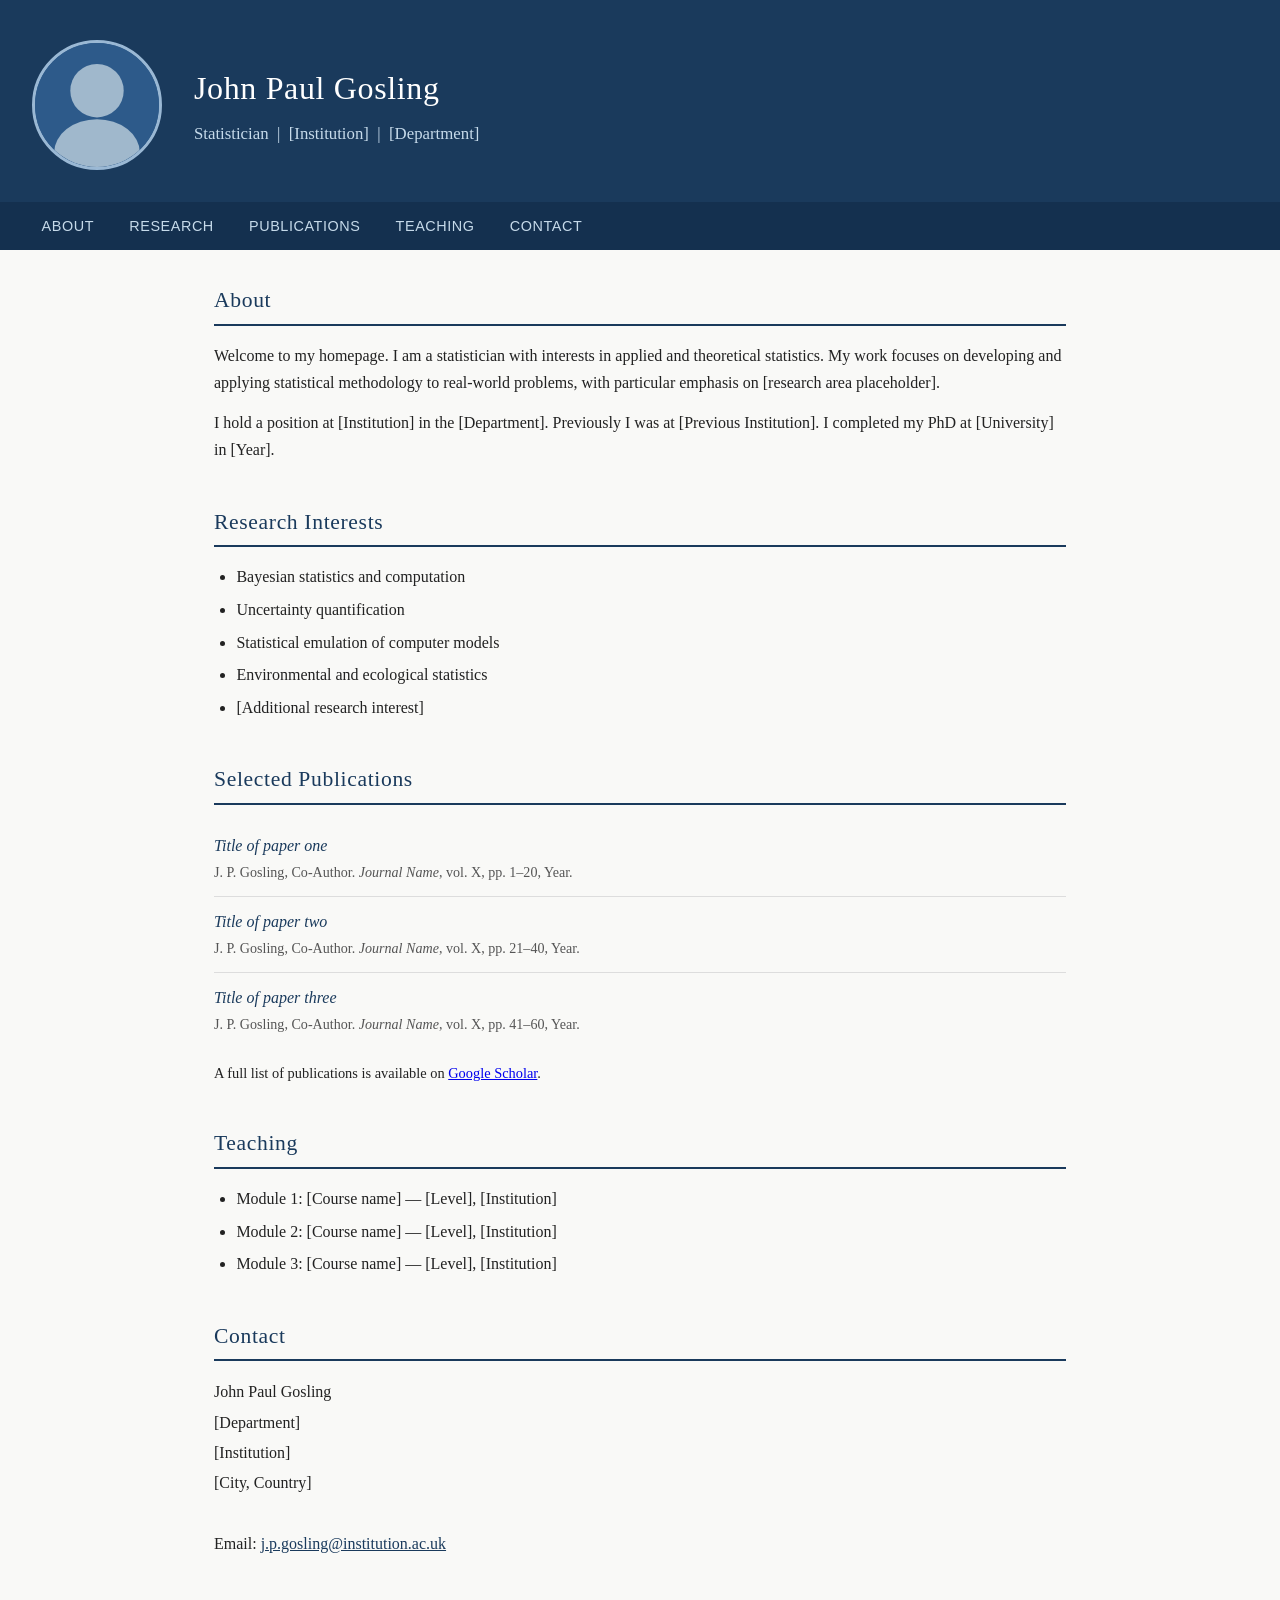
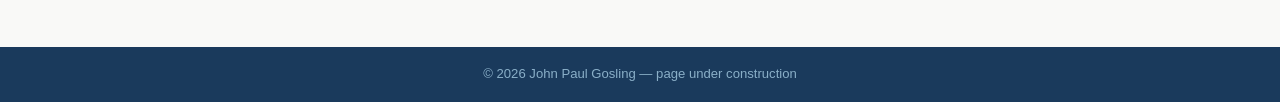
==== index.html @ a859a96c "Add placeholder academic index.html for John Paul Gosling Co-authored-by: johnpaulgosling <37089435+" ====
<!DOCTYPE html>
<html lang="en">
<head>
  <meta charset="UTF-8" />
  <meta name="viewport" content="width=device-width, initial-scale=1.0" />
  <title>John Paul Gosling</title>
  <style>
    *, *::before, *::after { box-sizing: border-box; margin: 0; padding: 0; }

    body {
      font-family: Georgia, "Times New Roman", serif;
      color: #222;
      background: #f9f9f7;
      line-height: 1.7;
    }

    /* ── Header / banner ─────────────────────────────────────── */
    header {
      background: #1a3a5c;
      color: #fff;
      padding: 2.5rem 2rem 2rem;
      display: flex;
      align-items: center;
      gap: 2rem;
      flex-wrap: wrap;
    }

    header img {
      width: 130px;
      height: 130px;
      border-radius: 50%;
      object-fit: cover;
      border: 3px solid #9ab8d4;
      background: #2d5a8a;
    }

    header .intro h1 {
      font-size: 2rem;
      font-weight: normal;
      letter-spacing: 0.02em;
    }

    header .intro p {
      margin-top: 0.3rem;
      font-size: 1.05rem;
      color: #c6daea;
    }

    /* ── Navigation ──────────────────────────────────────────── */
    nav {
      background: #14304f;
    }

    nav ul {
      list-style: none;
      display: flex;
      flex-wrap: wrap;
      padding: 0 1.5rem;
    }

    nav ul li a {
      display: block;
      padding: 0.75rem 1.1rem;
      color: #c6daea;
      text-decoration: none;
      font-family: Arial, sans-serif;
      font-size: 0.9rem;
      letter-spacing: 0.04em;
      text-transform: uppercase;
      transition: color 0.2s;
    }

    nav ul li a:hover { color: #fff; }

    /* ── Main layout ─────────────────────────────────────────── */
    .container {
      max-width: 900px;
      margin: 0 auto;
      padding: 2rem 1.5rem 3rem;
    }

    section { margin-bottom: 2.5rem; }

    h2 {
      font-size: 1.35rem;
      color: #1a3a5c;
      border-bottom: 2px solid #1a3a5c;
      padding-bottom: 0.3rem;
      margin-bottom: 1rem;
      font-weight: normal;
      letter-spacing: 0.03em;
    }

    /* ── About ───────────────────────────────────────────────── */
    #about p { margin-bottom: 0.8rem; }

    /* ── Research interests ──────────────────────────────────── */
    #research ul {
      list-style: disc;
      padding-left: 1.4rem;
    }

    #research ul li { margin-bottom: 0.35rem; }

    /* ── Publications ────────────────────────────────────────── */
    .pub-list { list-style: none; }

    .pub-list li {
      padding: 0.7rem 0;
      border-bottom: 1px solid #ddd;
    }

    .pub-list li:last-child { border-bottom: none; }

    .pub-list .pub-title {
      font-style: italic;
      color: #1a3a5c;
    }

    .pub-list .pub-meta {
      font-size: 0.88rem;
      color: #555;
      margin-top: 0.1rem;
    }

    /* ── Teaching ────────────────────────────────────────────── */
    #teaching ul {
      list-style: disc;
      padding-left: 1.4rem;
    }

    #teaching ul li { margin-bottom: 0.35rem; }

    /* ── Contact ─────────────────────────────────────────────── */
    #contact address {
      font-style: normal;
      line-height: 1.9;
    }

    #contact a { color: #1a3a5c; }

    /* ── Footer ──────────────────────────────────────────────── */
    footer {
      background: #1a3a5c;
      color: #8aafc8;
      text-align: center;
      padding: 1rem;
      font-size: 0.82rem;
      font-family: Arial, sans-serif;
    }

    /* ── Responsive ──────────────────────────────────────────── */
    @media (max-width: 600px) {
      header { flex-direction: column; text-align: center; }
      header img { width: 100px; height: 100px; }
    }
  </style>
</head>
<body>

  <!-- ── Header ──────────────────────────────────────────────── -->
  <header>
    <img src="data:image/svg+xml,%3Csvg xmlns='http://www.w3.org/2000/svg' viewBox='0 0 130 130'%3E%3Crect width='130' height='130' fill='%232d5a8a'/%3E%3Ccircle cx='65' cy='50' r='28' fill='%23a0b8cc'/%3E%3Cellipse cx='65' cy='115' rx='45' ry='35' fill='%23a0b8cc'/%3E%3C/svg%3E" alt="Photo of John Paul Gosling (placeholder)" />
    <div class="intro">
      <h1>John Paul Gosling</h1>
      <p>Statistician &nbsp;|&nbsp; [Institution] &nbsp;|&nbsp; [Department]</p>
    </div>
  </header>

  <!-- ── Navigation ──────────────────────────────────────────── -->
  <nav aria-label="Primary navigation">
    <ul>
      <li><a href="#about">About</a></li>
      <li><a href="#research">Research</a></li>
      <li><a href="#publications">Publications</a></li>
      <li><a href="#teaching">Teaching</a></li>
      <li><a href="#contact">Contact</a></li>
    </ul>
  </nav>

  <!-- ── Main content ────────────────────────────────────────── -->
  <main class="container">

    <!-- About -->
    <section id="about">
      <h2>About</h2>
      <p>
        Welcome to my homepage. I am a statistician with interests in applied and
        theoretical statistics. My work focuses on developing and applying
        statistical methodology to real-world problems, with particular emphasis
        on [research area placeholder].
      </p>
      <p>
        I hold a position at [Institution] in the [Department]. Previously I was
        at [Previous Institution]. I completed my PhD at [University] in [Year].
      </p>
    </section>

    <!-- Research interests -->
    <section id="research">
      <h2>Research Interests</h2>
      <ul>
        <li>Bayesian statistics and computation</li>
        <li>Uncertainty quantification</li>
        <li>Statistical emulation of computer models</li>
        <li>Environmental and ecological statistics</li>
        <li>[Additional research interest]</li>
      </ul>
    </section>

    <!-- Publications -->
    <section id="publications">
      <h2>Selected Publications</h2>
      <ul class="pub-list">
        <li>
          <div class="pub-title">Title of paper one</div>
          <div class="pub-meta">J. P. Gosling, Co-Author. <em>Journal Name</em>, vol. X, pp. 1–20, Year.</div>
        </li>
        <li>
          <div class="pub-title">Title of paper two</div>
          <div class="pub-meta">J. P. Gosling, Co-Author. <em>Journal Name</em>, vol. X, pp. 21–40, Year.</div>
        </li>
        <li>
          <div class="pub-title">Title of paper three</div>
          <div class="pub-meta">J. P. Gosling, Co-Author. <em>Journal Name</em>, vol. X, pp. 41–60, Year.</div>
        </li>
      </ul>
      <p style="margin-top:0.8rem; font-size:0.9rem;">
        A full list of publications is available on
        <a href="https://scholar.google.com/" target="_blank" rel="noopener">Google Scholar</a>.
      </p>
    </section>

    <!-- Teaching -->
    <section id="teaching">
      <h2>Teaching</h2>
      <ul>
        <li>Module 1: [Course name] &mdash; [Level], [Institution]</li>
        <li>Module 2: [Course name] &mdash; [Level], [Institution]</li>
        <li>Module 3: [Course name] &mdash; [Level], [Institution]</li>
      </ul>
    </section>

    <!-- Contact -->
    <section id="contact">
      <h2>Contact</h2>
      <address>
        John Paul Gosling<br />
        [Department]<br />
        [Institution]<br />
        [City, Country]<br />
        <br />
        Email: <a href="mailto:j.p.gosling@institution.ac.uk">j.p.gosling@institution.ac.uk</a>
      </address>
    </section>

  </main>

  <!-- ── Footer ──────────────────────────────────────────────── -->
  <footer>
    &copy; <span id="yr"></span> John Paul Gosling &mdash; page under construction
  </footer>

  <script>
    document.getElementById("yr").textContent = new Date().getFullYear();
  </script>

</body>
</html>
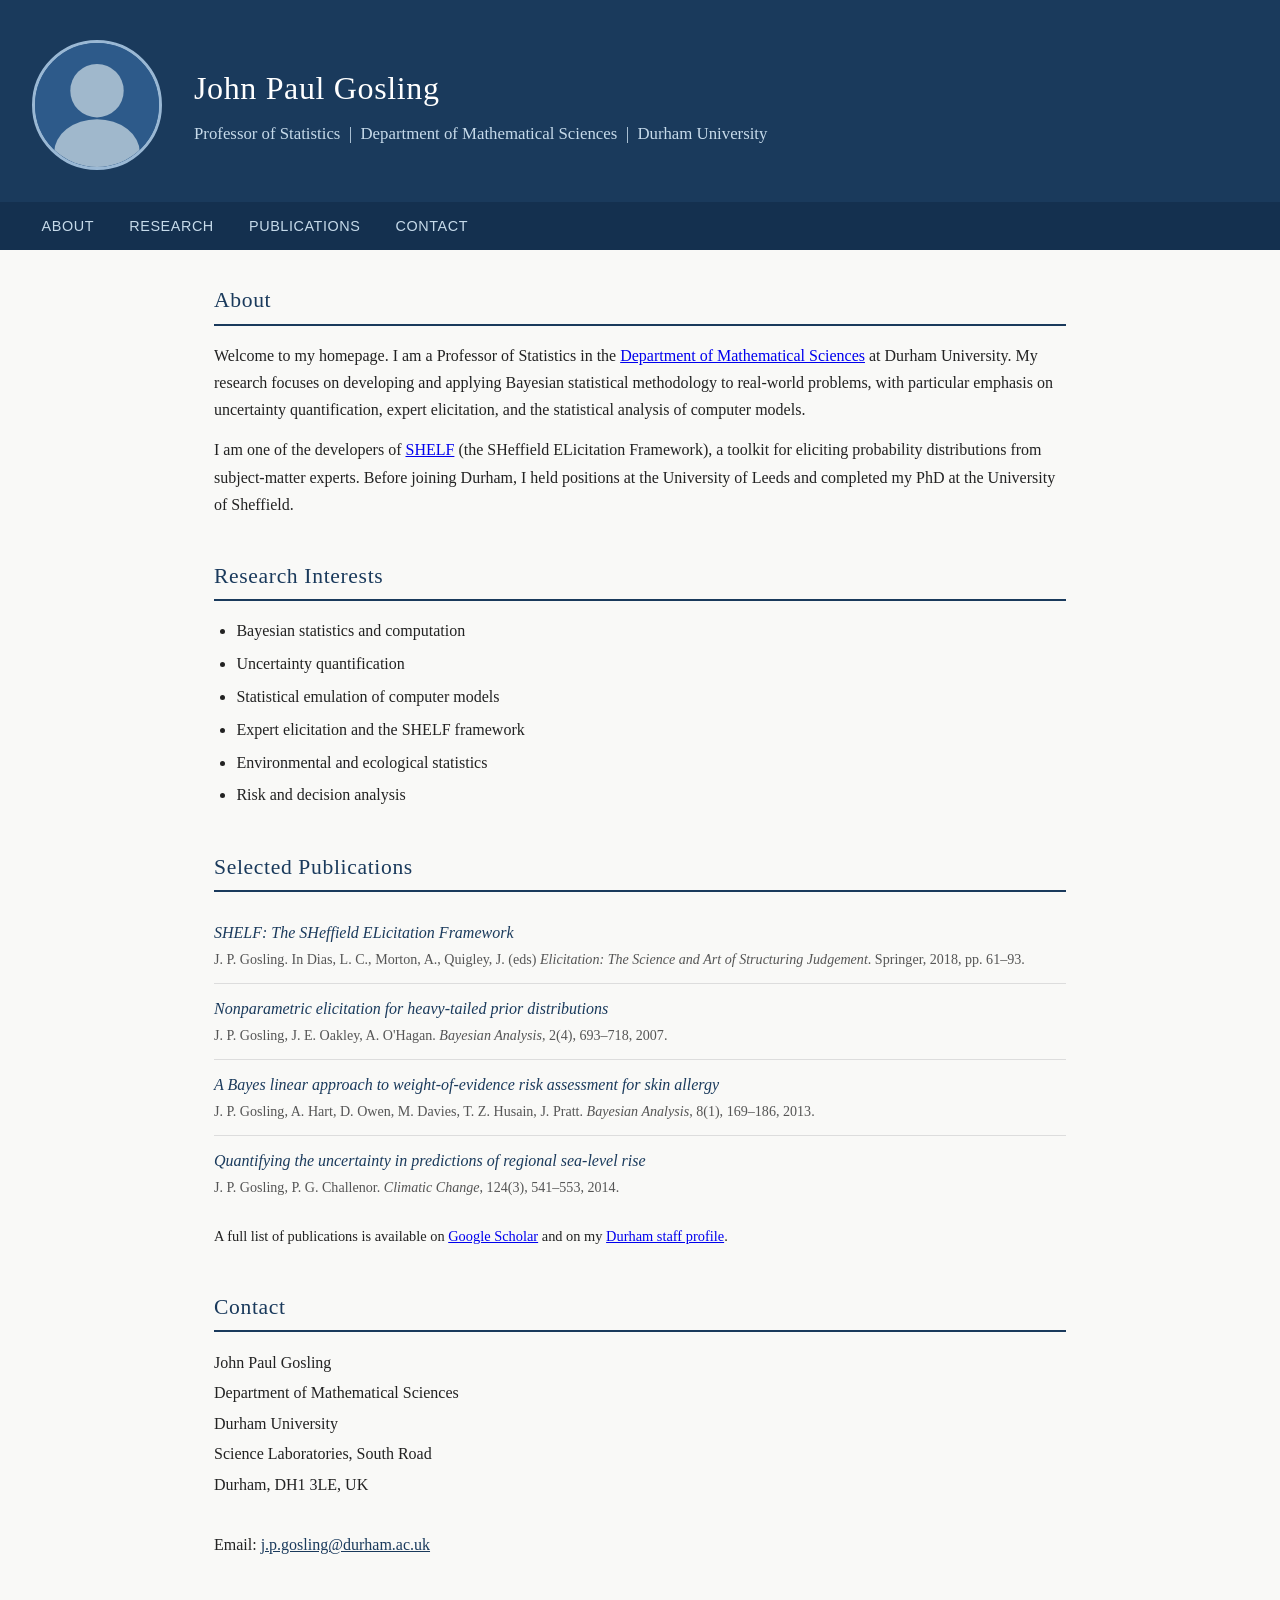
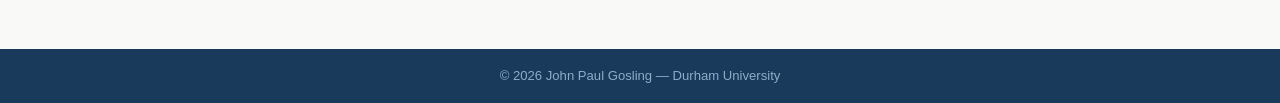
==== commit 9cc50735: "Remove teaching section and fill in real content for Prof. Gosling's site Co-authored-by: johnpaulgo" ====
--- a/index.html
+++ b/index.html
@@ -123,14 +123,6 @@
       margin-top: 0.1rem;
     }
 
-    /* ── Teaching ────────────────────────────────────────────── */
-    #teaching ul {
-      list-style: disc;
-      padding-left: 1.4rem;
-    }
-
-    #teaching ul li { margin-bottom: 0.35rem; }
-
     /* ── Contact ─────────────────────────────────────────────── */
     #contact address {
       font-style: normal;
@@ -160,10 +152,10 @@
 
   <!-- ── Header ──────────────────────────────────────────────── -->
   <header>
-    <img src="data:image/svg+xml,%3Csvg xmlns='http://www.w3.org/2000/svg' viewBox='0 0 130 130'%3E%3Crect width='130' height='130' fill='%232d5a8a'/%3E%3Ccircle cx='65' cy='50' r='28' fill='%23a0b8cc'/%3E%3Cellipse cx='65' cy='115' rx='45' ry='35' fill='%23a0b8cc'/%3E%3C/svg%3E" alt="Photo of John Paul Gosling (placeholder)" />
+    <img src="data:image/svg+xml,%3Csvg xmlns='http://www.w3.org/2000/svg' viewBox='0 0 130 130'%3E%3Crect width='130' height='130' fill='%232d5a8a'/%3E%3Ccircle cx='65' cy='50' r='28' fill='%23a0b8cc'/%3E%3Cellipse cx='65' cy='115' rx='45' ry='35' fill='%23a0b8cc'/%3E%3C/svg%3E" alt="Photo of John Paul Gosling" />
     <div class="intro">
       <h1>John Paul Gosling</h1>
-      <p>Statistician &nbsp;|&nbsp; [Institution] &nbsp;|&nbsp; [Department]</p>
+      <p>Professor of Statistics &nbsp;|&nbsp; Department of Mathematical Sciences &nbsp;|&nbsp; Durham University</p>
     </div>
   </header>
 
@@ -173,7 +165,6 @@
       <li><a href="#about">About</a></li>
       <li><a href="#research">Research</a></li>
       <li><a href="#publications">Publications</a></li>
-      <li><a href="#teaching">Teaching</a></li>
       <li><a href="#contact">Contact</a></li>
     </ul>
   </nav>
@@ -185,14 +176,20 @@
     <section id="about">
       <h2>About</h2>
       <p>
-        Welcome to my homepage. I am a statistician with interests in applied and
-        theoretical statistics. My work focuses on developing and applying
-        statistical methodology to real-world problems, with particular emphasis
-        on [research area placeholder].
+        Welcome to my homepage. I am a Professor of Statistics in the
+        <a href="https://www.durham.ac.uk/departments/academic/mathematical-sciences/" target="_blank" rel="noopener">Department of Mathematical Sciences</a>
+        at Durham University. My research focuses on developing and applying
+        Bayesian statistical methodology to real-world problems, with particular
+        emphasis on uncertainty quantification, expert elicitation, and the
+        statistical analysis of computer models.
       </p>
       <p>
-        I hold a position at [Institution] in the [Department]. Previously I was
-        at [Previous Institution]. I completed my PhD at [University] in [Year].
+        I am one of the developers of
+        <a href="https://www.sheffield.ac.uk/mash/statistics-courses/online-learning/shelf" target="_blank" rel="noopener">SHELF</a>
+        (the SHeffield ELicitation Framework), a toolkit for eliciting
+        probability distributions from subject-matter experts. Before joining
+        Durham, I held positions at the University of Leeds and completed my
+        PhD at the University of Sheffield.
       </p>
     </section>
 
@@ -203,8 +200,9 @@
         <li>Bayesian statistics and computation</li>
         <li>Uncertainty quantification</li>
         <li>Statistical emulation of computer models</li>
+        <li>Expert elicitation and the SHELF framework</li>
         <li>Environmental and ecological statistics</li>
-        <li>[Additional research interest]</li>
+        <li>Risk and decision analysis</li>
       </ul>
     </section>
 
@@ -213,44 +211,44 @@
       <h2>Selected Publications</h2>
       <ul class="pub-list">
         <li>
-          <div class="pub-title">Title of paper one</div>
-          <div class="pub-meta">J. P. Gosling, Co-Author. <em>Journal Name</em>, vol. X, pp. 1–20, Year.</div>
-        </li>
-        <li>
-          <div class="pub-title">Title of paper two</div>
-          <div class="pub-meta">J. P. Gosling, Co-Author. <em>Journal Name</em>, vol. X, pp. 21–40, Year.</div>
-        </li>
-        <li>
-          <div class="pub-title">Title of paper three</div>
-          <div class="pub-meta">J. P. Gosling, Co-Author. <em>Journal Name</em>, vol. X, pp. 41–60, Year.</div>
+          <div class="pub-title">SHELF: The SHeffield ELicitation Framework</div>
+          <div class="pub-meta">J. P. Gosling. In Dias, L. C., Morton, A., Quigley, J. (eds) <em>Elicitation: The Science and Art of Structuring Judgement</em>. Springer, 2018, pp. 61–93.</div>
+        </li>
+        <li>
+          <div class="pub-title">Nonparametric elicitation for heavy-tailed prior distributions</div>
+          <div class="pub-meta">J. P. Gosling, J. E. Oakley, A. O'Hagan. <em>Bayesian Analysis</em>, 2(4), 693–718, 2007.</div>
+        </li>
+        <li>
+          <div class="pub-title">A Bayes linear approach to weight-of-evidence risk assessment for skin allergy</div>
+          <div class="pub-meta">J. P. Gosling, A. Hart, D. Owen, M. Davies, T. Z. Husain, J. Pratt. <em>Bayesian Analysis</em>, 8(1), 169–186, 2013.</div>
+        </li>
+        <li>
+          <div class="pub-title">Quantifying the uncertainty in predictions of regional sea-level rise</div>
+          <div class="pub-meta">J. P. Gosling, P. G. Challenor. <em>Climatic Change</em>, 124(3), 541–553, 2014.</div>
         </li>
       </ul>
       <p style="margin-top:0.8rem; font-size:0.9rem;">
         A full list of publications is available on
-        <a href="https://scholar.google.com/" target="_blank" rel="noopener">Google Scholar</a>.
+        <a href="https://scholar.google.com/citations?user=8TiB3LQAAAAJ" target="_blank" rel="noopener">Google Scholar</a>
+        and on my
+        <a href="https://www.durham.ac.uk/staff/j-p-gosling/" target="_blank" rel="noopener">Durham staff profile</a>.
       </p>
     </section>
 
     <!-- Teaching -->
-    <section id="teaching">
-      <h2>Teaching</h2>
-      <ul>
-        <li>Module 1: [Course name] &mdash; [Level], [Institution]</li>
-        <li>Module 2: [Course name] &mdash; [Level], [Institution]</li>
-        <li>Module 3: [Course name] &mdash; [Level], [Institution]</li>
-      </ul>
-    </section>
+    <!-- (Teaching section removed as requested) -->
 
     <!-- Contact -->
     <section id="contact">
       <h2>Contact</h2>
       <address>
         John Paul Gosling<br />
-        [Department]<br />
-        [Institution]<br />
-        [City, Country]<br />
+        Department of Mathematical Sciences<br />
+        Durham University<br />
+        Science Laboratories, South Road<br />
+        Durham, DH1 3LE, UK<br />
         <br />
-        Email: <a href="mailto:j.p.gosling@institution.ac.uk">j.p.gosling@institution.ac.uk</a>
+        Email: <a href="mailto:j.p.gosling@durham.ac.uk">j.p.gosling@durham.ac.uk</a>
       </address>
     </section>
 
@@ -258,7 +256,7 @@
 
   <!-- ── Footer ──────────────────────────────────────────────── -->
   <footer>
-    &copy; <span id="yr"></span> John Paul Gosling &mdash; page under construction
+    &copy; <span id="yr"></span> John Paul Gosling &mdash; Durham University
   </footer>
 
   <script>
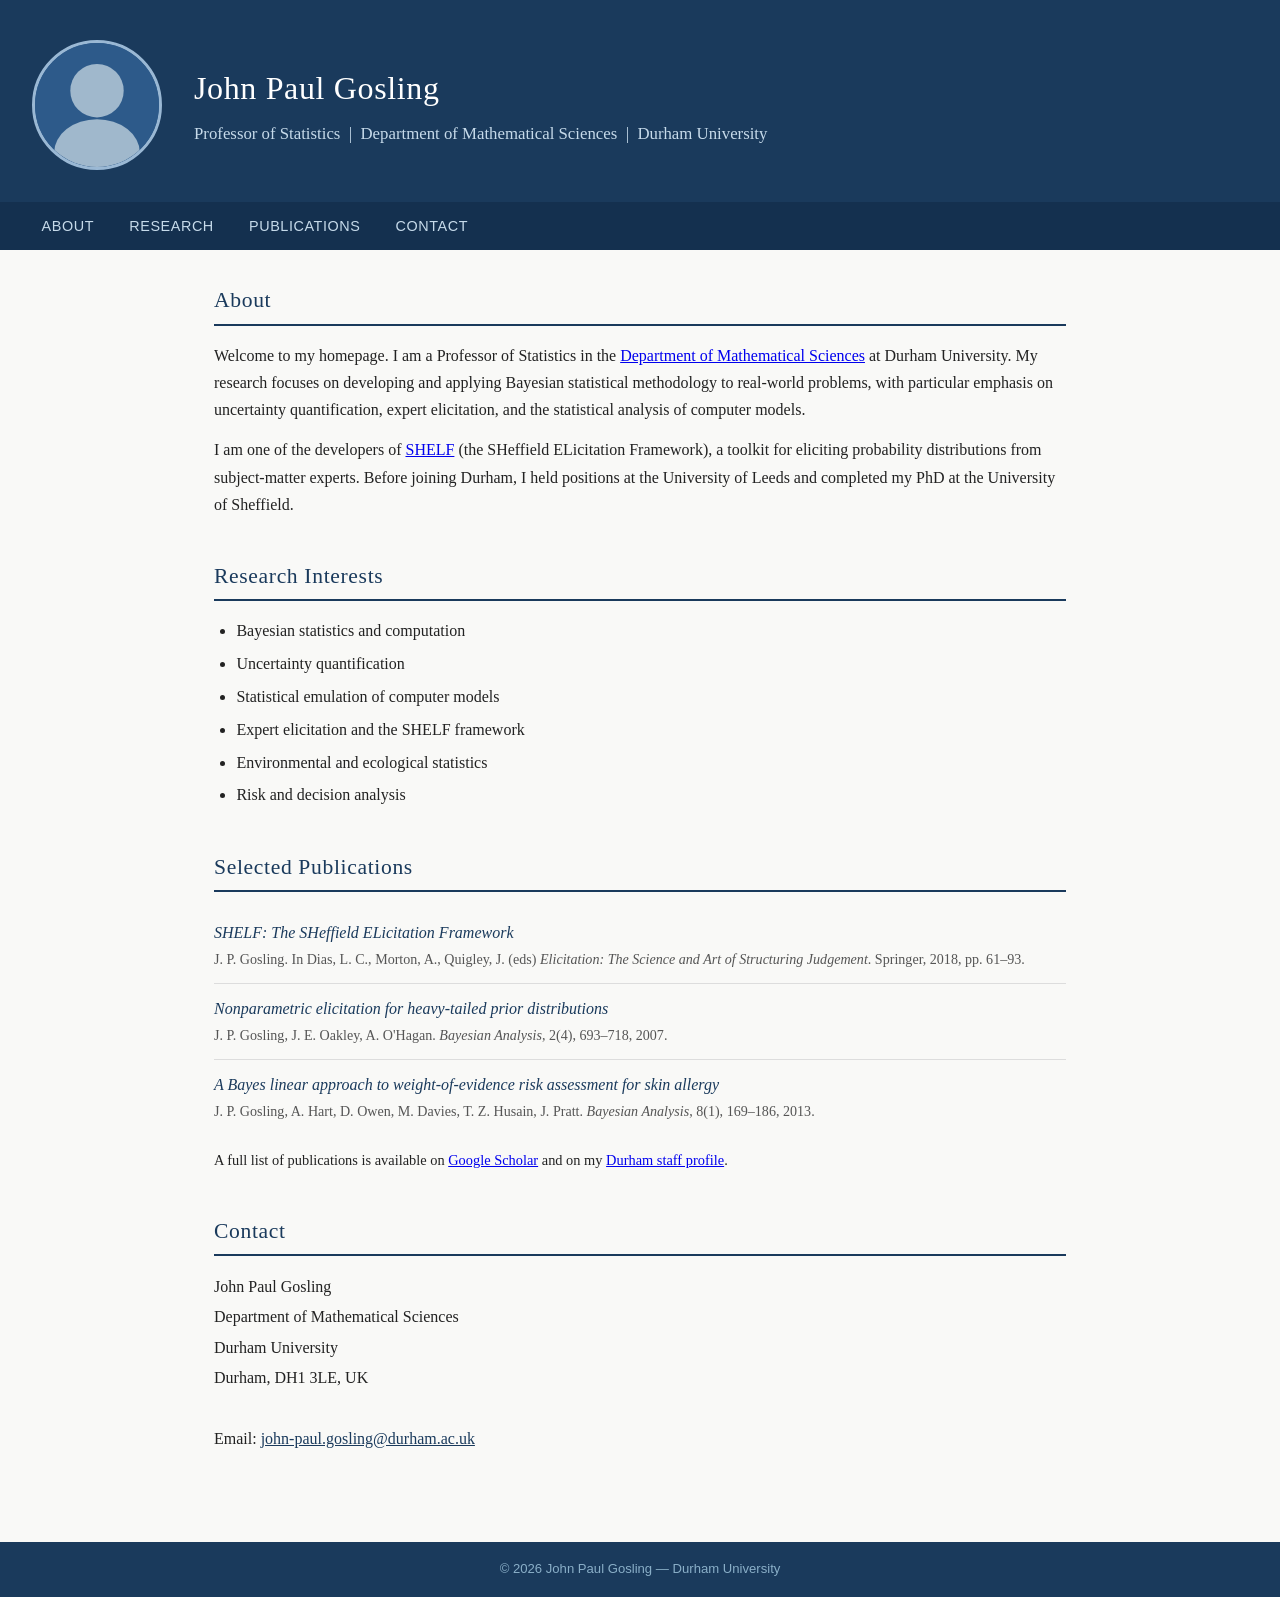
==== commit 035d7f49: "Update publication list and contact information Removed a publication entry and updated contact deta" ====
--- a/index.html
+++ b/index.html
@@ -222,16 +222,12 @@
           <div class="pub-title">A Bayes linear approach to weight-of-evidence risk assessment for skin allergy</div>
           <div class="pub-meta">J. P. Gosling, A. Hart, D. Owen, M. Davies, T. Z. Husain, J. Pratt. <em>Bayesian Analysis</em>, 8(1), 169–186, 2013.</div>
         </li>
-        <li>
-          <div class="pub-title">Quantifying the uncertainty in predictions of regional sea-level rise</div>
-          <div class="pub-meta">J. P. Gosling, P. G. Challenor. <em>Climatic Change</em>, 124(3), 541–553, 2014.</div>
-        </li>
       </ul>
       <p style="margin-top:0.8rem; font-size:0.9rem;">
         A full list of publications is available on
-        <a href="https://scholar.google.com/citations?user=8TiB3LQAAAAJ" target="_blank" rel="noopener">Google Scholar</a>
+        <a href="https://scholar.google.co.uk/citations?user=CqRuUXYAAAAJ&hl=en" target="_blank" rel="noopener">Google Scholar</a>
         and on my
-        <a href="https://www.durham.ac.uk/staff/j-p-gosling/" target="_blank" rel="noopener">Durham staff profile</a>.
+        <a href="https://www.durham.ac.uk/staff/john-paul-gosling/" target="_blank" rel="noopener">Durham staff profile</a>.
       </p>
     </section>
 
@@ -245,10 +241,9 @@
         John Paul Gosling<br />
         Department of Mathematical Sciences<br />
         Durham University<br />
-        Science Laboratories, South Road<br />
         Durham, DH1 3LE, UK<br />
         <br />
-        Email: <a href="mailto:j.p.gosling@durham.ac.uk">j.p.gosling@durham.ac.uk</a>
+        Email: <a href="mailto:john-paul.gosling@durham.ac.uk">john-paul.gosling@durham.ac.uk</a>
       </address>
     </section>
 
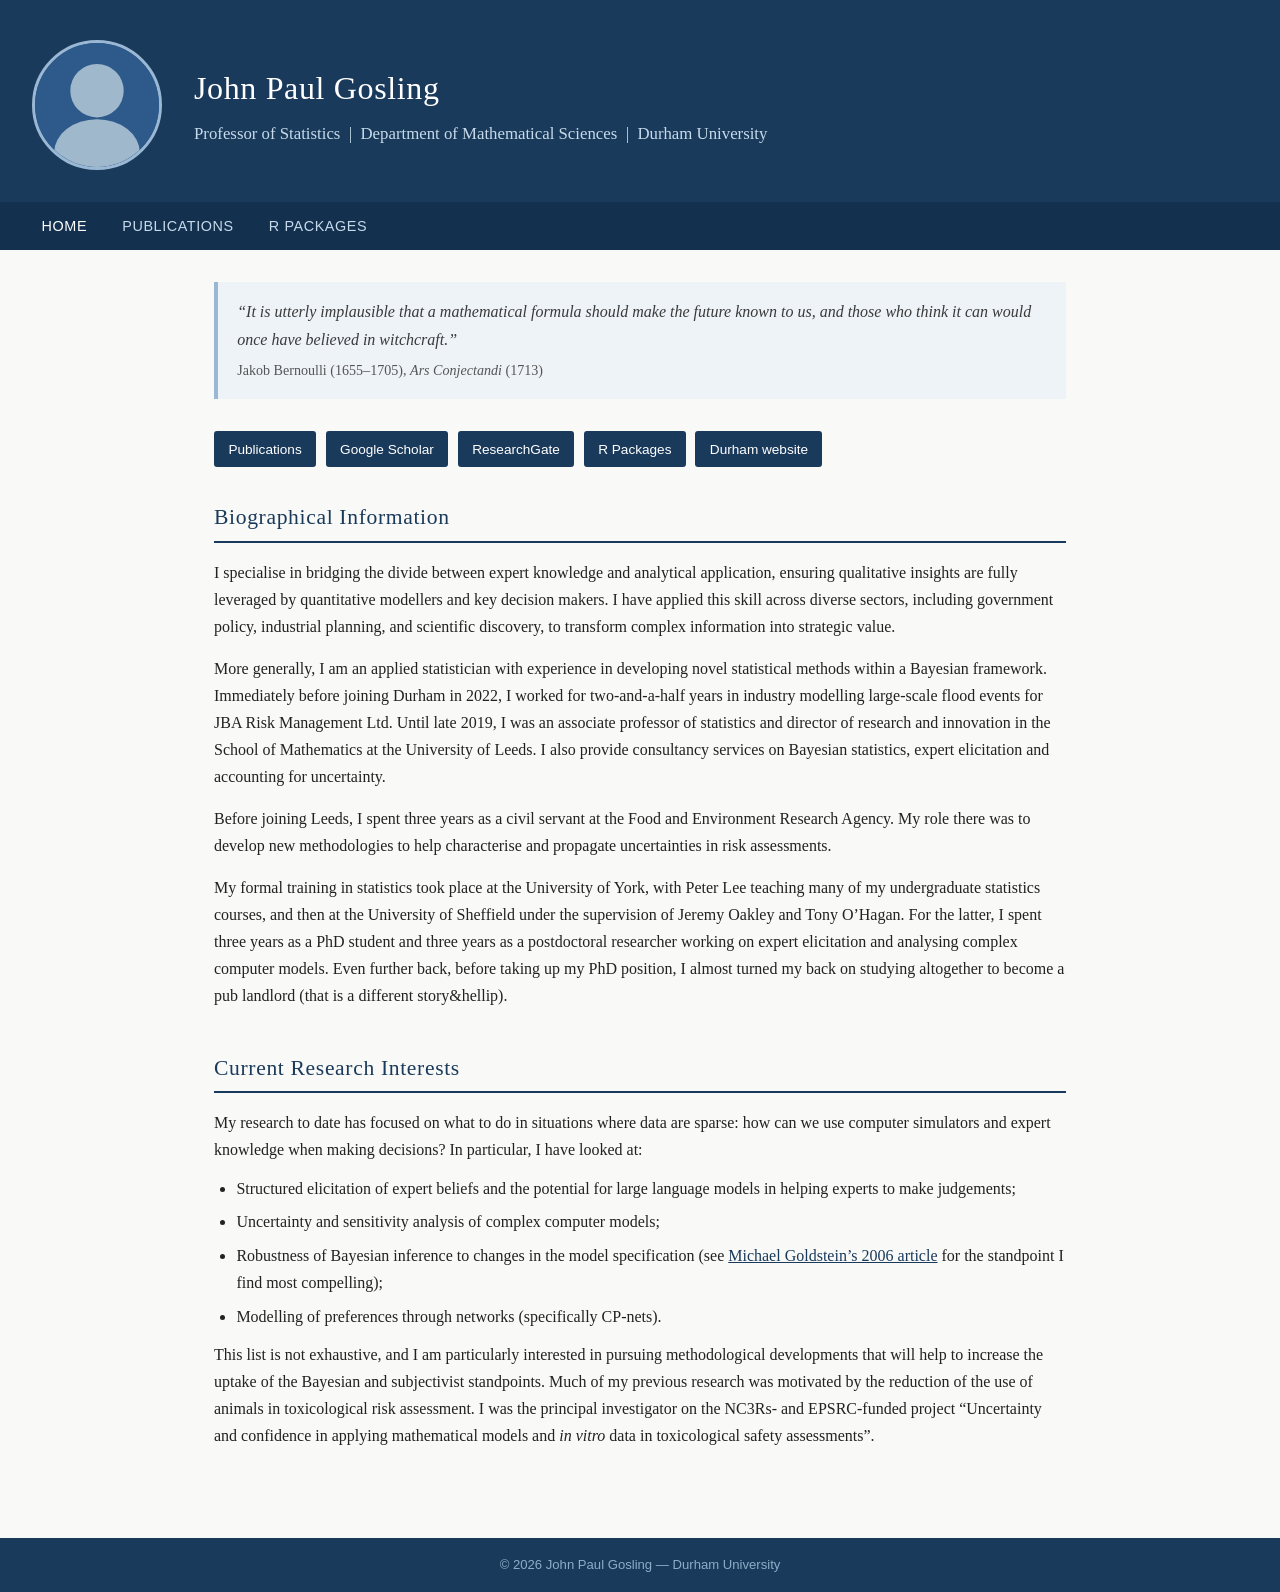
==== commit 5978ae47: "Port of Google site" ====
--- a/index.html
+++ b/index.html
@@ -4,149 +4,7 @@
   <meta charset="UTF-8" />
   <meta name="viewport" content="width=device-width, initial-scale=1.0" />
   <title>John Paul Gosling</title>
-  <style>
-    *, *::before, *::after { box-sizing: border-box; margin: 0; padding: 0; }
-
-    body {
-      font-family: Georgia, "Times New Roman", serif;
-      color: #222;
-      background: #f9f9f7;
-      line-height: 1.7;
-    }
-
-    /* ── Header / banner ─────────────────────────────────────── */
-    header {
-      background: #1a3a5c;
-      color: #fff;
-      padding: 2.5rem 2rem 2rem;
-      display: flex;
-      align-items: center;
-      gap: 2rem;
-      flex-wrap: wrap;
-    }
-
-    header img {
-      width: 130px;
-      height: 130px;
-      border-radius: 50%;
-      object-fit: cover;
-      border: 3px solid #9ab8d4;
-      background: #2d5a8a;
-    }
-
-    header .intro h1 {
-      font-size: 2rem;
-      font-weight: normal;
-      letter-spacing: 0.02em;
-    }
-
-    header .intro p {
-      margin-top: 0.3rem;
-      font-size: 1.05rem;
-      color: #c6daea;
-    }
-
-    /* ── Navigation ──────────────────────────────────────────── */
-    nav {
-      background: #14304f;
-    }
-
-    nav ul {
-      list-style: none;
-      display: flex;
-      flex-wrap: wrap;
-      padding: 0 1.5rem;
-    }
-
-    nav ul li a {
-      display: block;
-      padding: 0.75rem 1.1rem;
-      color: #c6daea;
-      text-decoration: none;
-      font-family: Arial, sans-serif;
-      font-size: 0.9rem;
-      letter-spacing: 0.04em;
-      text-transform: uppercase;
-      transition: color 0.2s;
-    }
-
-    nav ul li a:hover { color: #fff; }
-
-    /* ── Main layout ─────────────────────────────────────────── */
-    .container {
-      max-width: 900px;
-      margin: 0 auto;
-      padding: 2rem 1.5rem 3rem;
-    }
-
-    section { margin-bottom: 2.5rem; }
-
-    h2 {
-      font-size: 1.35rem;
-      color: #1a3a5c;
-      border-bottom: 2px solid #1a3a5c;
-      padding-bottom: 0.3rem;
-      margin-bottom: 1rem;
-      font-weight: normal;
-      letter-spacing: 0.03em;
-    }
-
-    /* ── About ───────────────────────────────────────────────── */
-    #about p { margin-bottom: 0.8rem; }
-
-    /* ── Research interests ──────────────────────────────────── */
-    #research ul {
-      list-style: disc;
-      padding-left: 1.4rem;
-    }
-
-    #research ul li { margin-bottom: 0.35rem; }
-
-    /* ── Publications ────────────────────────────────────────── */
-    .pub-list { list-style: none; }
-
-    .pub-list li {
-      padding: 0.7rem 0;
-      border-bottom: 1px solid #ddd;
-    }
-
-    .pub-list li:last-child { border-bottom: none; }
-
-    .pub-list .pub-title {
-      font-style: italic;
-      color: #1a3a5c;
-    }
-
-    .pub-list .pub-meta {
-      font-size: 0.88rem;
-      color: #555;
-      margin-top: 0.1rem;
-    }
-
-    /* ── Contact ─────────────────────────────────────────────── */
-    #contact address {
-      font-style: normal;
-      line-height: 1.9;
-    }
-
-    #contact a { color: #1a3a5c; }
-
-    /* ── Footer ──────────────────────────────────────────────── */
-    footer {
-      background: #1a3a5c;
-      color: #8aafc8;
-      text-align: center;
-      padding: 1rem;
-      font-size: 0.82rem;
-      font-family: Arial, sans-serif;
-    }
-
-    /* ── Responsive ──────────────────────────────────────────── */
-    @media (max-width: 600px) {
-      header { flex-direction: column; text-align: center; }
-      header img { width: 100px; height: 100px; }
-    }
-  </style>
+  <link rel="stylesheet" href="site.css" />
 </head>
 <body>
 
@@ -162,89 +20,93 @@
   <!-- ── Navigation ──────────────────────────────────────────── -->
   <nav aria-label="Primary navigation">
     <ul>
-      <li><a href="#about">About</a></li>
-      <li><a href="#research">Research</a></li>
-      <li><a href="#publications">Publications</a></li>
-      <li><a href="#contact">Contact</a></li>
+      <li><a href="index.html" aria-current="page">Home</a></li>
+      <li><a href="publications.html">Publications</a></li>
+      <li><a href="r-packages.html">R Packages</a></li>
     </ul>
   </nav>
 
   <!-- ── Main content ────────────────────────────────────────── -->
   <main class="container">
 
-    <!-- About -->
-    <section id="about">
-      <h2>About</h2>
+    <!-- Quote -->
+    <blockquote class="quote-block">
+      &ldquo;It is utterly implausible that a mathematical formula should make the future known to us,
+      and those who think it can would once have believed in witchcraft.&rdquo;
+      <cite>Jakob Bernoulli (1655&ndash;1705), <em>Ars Conjectandi</em> (1713)</cite>
+    </blockquote>
+
+    <!-- Quick links -->
+    <div class="quick-links" aria-label="External profiles">
+      <a href="publications.html">Publications</a>
+      <a href="https://scholar.google.co.uk/citations?user=CqRuUXYAAAAJ&amp;hl=en" target="_blank" rel="noopener">Google Scholar</a>
+      <a href="https://www.researchgate.net/profile/John_Paul_Gosling" target="_blank" rel="noopener">ResearchGate</a>
+      <a href="r-packages.html">R Packages</a>
+      <a href="https://www.durham.ac.uk/staff/john-paul-gosling/" target="_blank" rel="noopener">Durham website</a>
+    </div>
+
+    <!-- Biographical information -->
+    <section id="bio">
+      <h2>Biographical Information</h2>
       <p>
-        Welcome to my homepage. I am a Professor of Statistics in the
-        <a href="https://www.durham.ac.uk/departments/academic/mathematical-sciences/" target="_blank" rel="noopener">Department of Mathematical Sciences</a>
-        at Durham University. My research focuses on developing and applying
-        Bayesian statistical methodology to real-world problems, with particular
-        emphasis on uncertainty quantification, expert elicitation, and the
-        statistical analysis of computer models.
+        I specialise in bridging the divide between expert knowledge and analytical application,
+        ensuring qualitative insights are fully leveraged by quantitative modellers and key decision
+        makers. I have applied this skill across diverse sectors, including government policy,
+        industrial planning, and scientific discovery, to transform complex information into
+        strategic value.
       </p>
       <p>
-        I am one of the developers of
-        <a href="https://www.sheffield.ac.uk/mash/statistics-courses/online-learning/shelf" target="_blank" rel="noopener">SHELF</a>
-        (the SHeffield ELicitation Framework), a toolkit for eliciting
-        probability distributions from subject-matter experts. Before joining
-        Durham, I held positions at the University of Leeds and completed my
-        PhD at the University of Sheffield.
+        More generally, I am an applied statistician with experience in developing novel statistical
+        methods within a Bayesian framework. Immediately before joining Durham in 2022, I worked for
+        two-and-a-half years in industry modelling large-scale flood events for JBA Risk Management
+        Ltd. Until late 2019, I was an associate professor of statistics and director of research and
+        innovation in the School of Mathematics at the University of Leeds. I also provide consultancy
+        services on Bayesian statistics, expert elicitation and accounting for uncertainty.
+      </p>
+      <p>
+        Before joining Leeds, I spent three years as a civil servant at the Food and Environment
+        Research Agency. My role there was to develop new methodologies to help characterise and
+        propagate uncertainties in risk assessments.
+      </p>
+      <p>
+        My formal training in statistics took place at the University of York, with Peter Lee teaching
+        many of my undergraduate statistics courses, and then at the University of Sheffield under the
+        supervision of Jeremy Oakley and Tony O&rsquo;Hagan. For the latter, I spent three years as a
+        PhD student and three years as a postdoctoral researcher working on expert elicitation and
+        analysing complex computer models. Even further back, before taking up my PhD position, I
+        almost turned my back on studying altogether to become a pub landlord (that is a different
+        story&hellip).
       </p>
     </section>
 
     <!-- Research interests -->
     <section id="research">
-      <h2>Research Interests</h2>
+      <h2>Current Research Interests</h2>
+      <p style="margin-bottom:0.7rem;">
+        My research to date has focused on what to do in situations where data are sparse: how can we
+        use computer simulators and expert knowledge when making decisions? In particular, I have
+        looked at:
+      </p>
       <ul>
-        <li>Bayesian statistics and computation</li>
-        <li>Uncertainty quantification</li>
-        <li>Statistical emulation of computer models</li>
-        <li>Expert elicitation and the SHELF framework</li>
-        <li>Environmental and ecological statistics</li>
-        <li>Risk and decision analysis</li>
+        <li>
+          Structured elicitation of expert beliefs and the potential for large language models in
+          helping experts to make judgements;
+        </li>
+        <li>Uncertainty and sensitivity analysis of complex computer models;</li>
+        <li>Robustness of Bayesian inference to changes in the model specification
+          (see <a href="https://projecteuclid.org/euclid.ba/1340371036" target="_blank" rel="noopener">Michael Goldstein&rsquo;s 2006 article</a>
+          for the standpoint I find most compelling);
+        </li>
+        <li>Modelling of preferences through networks (specifically CP-nets).</li>
       </ul>
-    </section>
-
-    <!-- Publications -->
-    <section id="publications">
-      <h2>Selected Publications</h2>
-      <ul class="pub-list">
-        <li>
-          <div class="pub-title">SHELF: The SHeffield ELicitation Framework</div>
-          <div class="pub-meta">J. P. Gosling. In Dias, L. C., Morton, A., Quigley, J. (eds) <em>Elicitation: The Science and Art of Structuring Judgement</em>. Springer, 2018, pp. 61–93.</div>
-        </li>
-        <li>
-          <div class="pub-title">Nonparametric elicitation for heavy-tailed prior distributions</div>
-          <div class="pub-meta">J. P. Gosling, J. E. Oakley, A. O'Hagan. <em>Bayesian Analysis</em>, 2(4), 693–718, 2007.</div>
-        </li>
-        <li>
-          <div class="pub-title">A Bayes linear approach to weight-of-evidence risk assessment for skin allergy</div>
-          <div class="pub-meta">J. P. Gosling, A. Hart, D. Owen, M. Davies, T. Z. Husain, J. Pratt. <em>Bayesian Analysis</em>, 8(1), 169–186, 2013.</div>
-        </li>
-      </ul>
-      <p style="margin-top:0.8rem; font-size:0.9rem;">
-        A full list of publications is available on
-        <a href="https://scholar.google.co.uk/citations?user=CqRuUXYAAAAJ&hl=en" target="_blank" rel="noopener">Google Scholar</a>
-        and on my
-        <a href="https://www.durham.ac.uk/staff/john-paul-gosling/" target="_blank" rel="noopener">Durham staff profile</a>.
+      <p style="margin-top:0.7rem;">
+        This list is not exhaustive, and I am particularly interested in pursuing methodological
+        developments that will help to increase the uptake of the Bayesian and subjectivist
+        standpoints. Much of my previous research was motivated by the reduction of the use of animals
+        in toxicological risk assessment. I was the principal investigator on the NC3Rs- and
+        EPSRC-funded project &ldquo;Uncertainty and confidence in applying mathematical models and
+        <em>in vitro</em> data in toxicological safety assessments&rdquo;.
       </p>
-    </section>
-
-    <!-- Teaching -->
-    <!-- (Teaching section removed as requested) -->
-
-    <!-- Contact -->
-    <section id="contact">
-      <h2>Contact</h2>
-      <address>
-        John Paul Gosling<br />
-        Department of Mathematical Sciences<br />
-        Durham University<br />
-        Durham, DH1 3LE, UK<br />
-        <br />
-        Email: <a href="mailto:john-paul.gosling@durham.ac.uk">john-paul.gosling@durham.ac.uk</a>
-      </address>
     </section>
 
   </main>
@@ -254,9 +116,7 @@
     &copy; <span id="yr"></span> John Paul Gosling &mdash; Durham University
   </footer>
 
-  <script>
-    document.getElementById("yr").textContent = new Date().getFullYear();
-  </script>
+  <script>document.getElementById("yr").textContent = new Date().getFullYear();</script>
 
 </body>
 </html>
--- a/site.css
+++ b/site.css
@@ -0,0 +1,223 @@
+*, *::before, *::after { box-sizing: border-box; margin: 0; padding: 0; }
+
+body {
+  font-family: Georgia, "Times New Roman", serif;
+  color: #222;
+  background: #f9f9f7;
+  line-height: 1.7;
+}
+
+/* ── Header / banner ─────────────────────────────────────── */
+header {
+  background: #1a3a5c;
+  color: #fff;
+  padding: 2.5rem 2rem 2rem;
+  display: flex;
+  align-items: center;
+  gap: 2rem;
+  flex-wrap: wrap;
+}
+
+header img {
+  width: 130px;
+  height: 130px;
+  border-radius: 50%;
+  object-fit: cover;
+  border: 3px solid #9ab8d4;
+  background: #2d5a8a;
+  flex-shrink: 0;
+}
+
+header .intro h1 {
+  font-size: 2rem;
+  font-weight: normal;
+  letter-spacing: 0.02em;
+}
+
+header .intro p {
+  margin-top: 0.3rem;
+  font-size: 1.05rem;
+  color: #c6daea;
+}
+
+/* ── Navigation ──────────────────────────────────────────── */
+nav {
+  background: #14304f;
+}
+
+nav ul {
+  list-style: none;
+  display: flex;
+  flex-wrap: wrap;
+  padding: 0 1.5rem;
+}
+
+nav ul li a {
+  display: block;
+  padding: 0.75rem 1.1rem;
+  color: #c6daea;
+  text-decoration: none;
+  font-family: Arial, sans-serif;
+  font-size: 0.9rem;
+  letter-spacing: 0.04em;
+  text-transform: uppercase;
+  transition: color 0.2s;
+}
+
+nav ul li a:hover,
+nav ul li a[aria-current="page"] { color: #fff; }
+
+/* ── Main layout ─────────────────────────────────────────── */
+.container {
+  max-width: 900px;
+  margin: 0 auto;
+  padding: 2rem 1.5rem 3rem;
+}
+
+section { margin-bottom: 2.5rem; }
+
+h2 {
+  font-size: 1.35rem;
+  color: #1a3a5c;
+  border-bottom: 2px solid #1a3a5c;
+  padding-bottom: 0.3rem;
+  margin-bottom: 1rem;
+  font-weight: normal;
+  letter-spacing: 0.03em;
+}
+
+a { color: #1a3a5c; }
+a:hover { text-decoration: underline; }
+
+/* ── Quote ───────────────────────────────────────────────── */
+.quote-block {
+  background: #eef3f8;
+  border-left: 4px solid #9ab8d4;
+  padding: 1rem 1.2rem;
+  margin-bottom: 2rem;
+  font-style: italic;
+  color: #3a3a3a;
+}
+
+.quote-block cite {
+  display: block;
+  margin-top: 0.4rem;
+  font-style: normal;
+  font-size: 0.88rem;
+  color: #555;
+}
+
+/* ── Quick links bar ─────────────────────────────────────── */
+.quick-links {
+  display: flex;
+  flex-wrap: wrap;
+  gap: 0.6rem;
+  margin-bottom: 2rem;
+}
+
+.quick-links a {
+  display: inline-block;
+  padding: 0.4rem 0.9rem;
+  background: #1a3a5c;
+  color: #fff;
+  border-radius: 3px;
+  font-family: Arial, sans-serif;
+  font-size: 0.85rem;
+  text-decoration: none;
+  transition: background 0.2s;
+}
+
+.quick-links a:hover { background: #2d5a8a; }
+
+/* ── Bio text ────────────────────────────────────────────── */
+#bio p { margin-bottom: 0.9rem; }
+
+/* ── Research interests ──────────────────────────────────── */
+#research ul {
+  list-style: disc;
+  padding-left: 1.4rem;
+}
+
+#research ul li { margin-bottom: 0.4rem; }
+
+/* ── Publications ────────────────────────────────────────── */
+.pub-section { margin-bottom: 2rem; }
+
+.pub-section h3 {
+  font-size: 1.1rem;
+  color: #1a3a5c;
+  font-weight: bold;
+  margin-bottom: 0.8rem;
+  font-family: Arial, sans-serif;
+  letter-spacing: 0.02em;
+}
+
+.pub-list { list-style: none; }
+
+.pub-list li {
+  padding: 0.55rem 0;
+  border-bottom: 1px solid #ddd;
+  font-size: 0.95rem;
+  line-height: 1.55;
+}
+
+.pub-list li:last-child { border-bottom: none; }
+
+.pub-list a {
+  color: #1a3a5c;
+}
+
+/* ── R Packages ──────────────────────────────────────────── */
+.pkg-card {
+  background: #fff;
+  border: 1px solid #d0dce8;
+  border-radius: 5px;
+  padding: 1.2rem 1.4rem;
+  margin-bottom: 1.4rem;
+}
+
+.pkg-card h3 {
+  font-size: 1.1rem;
+  color: #1a3a5c;
+  margin-bottom: 0.5rem;
+  font-family: Arial, sans-serif;
+}
+
+.pkg-card p { margin-bottom: 0.5rem; font-size: 0.95rem; }
+
+.pkg-links {
+  display: flex;
+  flex-wrap: wrap;
+  gap: 0.5rem;
+  margin-top: 0.7rem;
+}
+
+.pkg-links a {
+  display: inline-block;
+  padding: 0.3rem 0.75rem;
+  border: 1px solid #1a3a5c;
+  border-radius: 3px;
+  font-family: Arial, sans-serif;
+  font-size: 0.82rem;
+  text-decoration: none;
+  color: #1a3a5c;
+  transition: background 0.2s, color 0.2s;
+}
+
+.pkg-links a:hover { background: #1a3a5c; color: #fff; }
+
+/* ── Footer ──────────────────────────────────────────────── */
+footer {
+  background: #1a3a5c;
+  color: #8aafc8;
+  text-align: center;
+  padding: 1rem;
+  font-size: 0.82rem;
+  font-family: Arial, sans-serif;
+}
+
+/* ── Responsive ──────────────────────────────────────────── */
+@media (max-width: 600px) {
+  header { flex-direction: column; text-align: center; }
+  header img { width: 100px; height: 100px; }
+}
